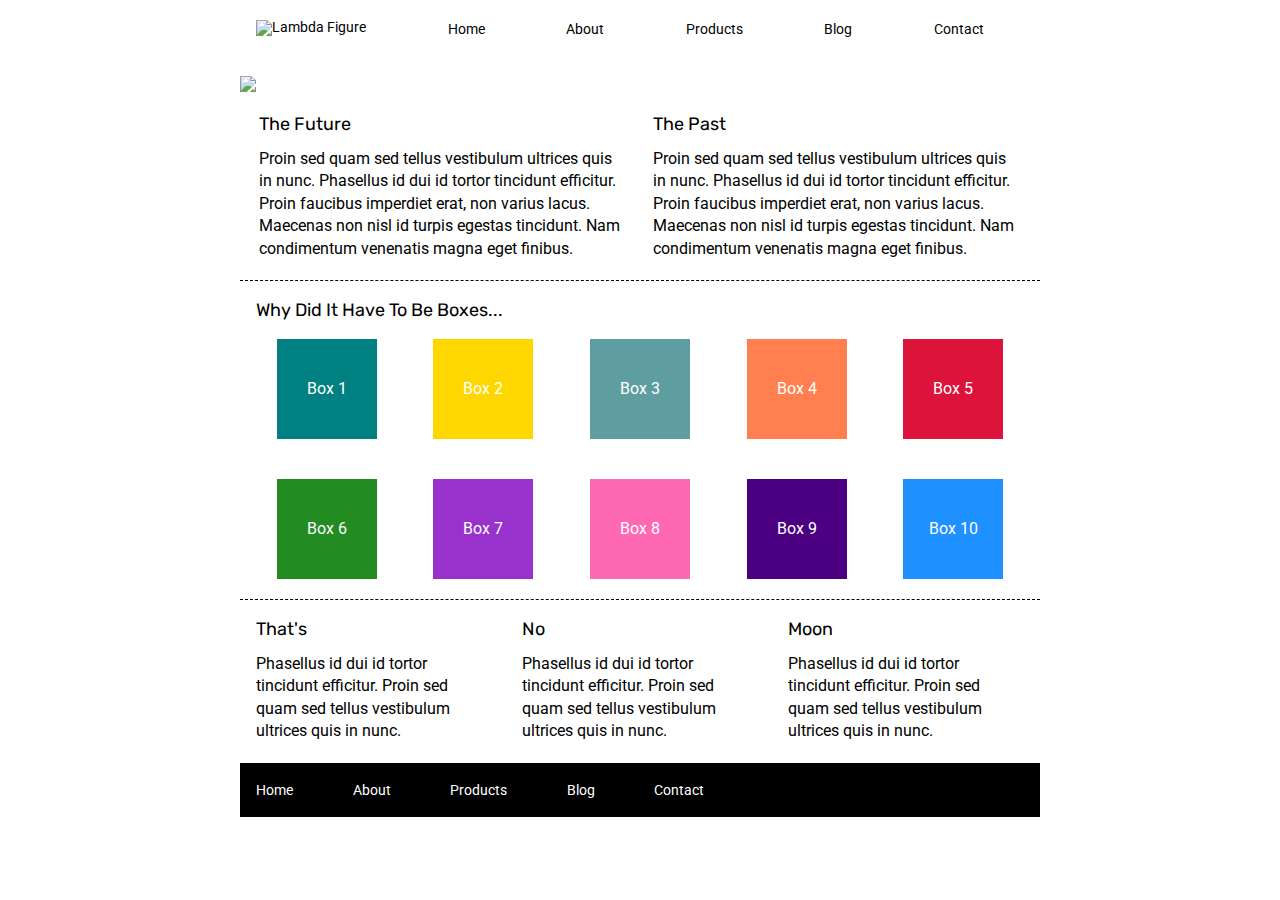
==== index.html @ 5ae1b39c "finished homepage" ====
<!doctype html>

<html lang="en">
<head>
  <meta charset="utf-8">

  <title>Sprint Challenge - Home</title>

  <link href="https://fonts.googleapis.com/css?family=Roboto|Rubik" rel="stylesheet">
  <link rel="stylesheet" href="css/index.css">

</head>

<body>
    <div class="container">

        <header>
            <nav>
                <img src="img/lambda-black.png" alt="Lambda Figure"> 
                <a href="#">Home</a>
                <a href="about.html">About</a>
                <a href="#">Products</a>
                <a href="#">Blog</a>
                <a href="#">Contact</a>
            </nav>
            <img class="jumbo" src="img/jumbo.jpg">
        </header>
        
        <section class="top-content">
            <div class="text-container">
                <h2>The Future</h2>
                <p>Proin sed quam sed tellus vestibulum ultrices quis in nunc. Phasellus id dui id tortor tincidunt efficitur. Proin faucibus imperdiet erat, non varius lacus. Maecenas non nisl id turpis egestas tincidunt. Nam condimentum venenatis magna eget finibus.</p>
            </div>
            <div class="text-container">
                <h2>The Past</h2>
                <p>Proin sed quam sed tellus vestibulum ultrices quis in nunc. Phasellus id dui id tortor tincidunt efficitur. Proin faucibus imperdiet erat, non varius lacus. Maecenas non nisl id turpis egestas tincidunt. Nam condimentum venenatis magna eget finibus.</p>
            </div>
        </section>
        
        <section class="middle-content">
        
            <h2>Why Did It Have To Be Boxes...</h2>
            
            <div class="boxes">
                <div class="box box1">Box 1</div>
                <div class="box box2">Box 2</div>
                <div class="box box3">Box 3</div>
                <div class="box box4">Box 4</div>
                <div class="box box5">Box 5</div>
                <div class="box box6">Box 6</div>
                <div class="box box7">Box 7</div>
                <div class="box box8">Box 8</div>
                <div class="box box9">Box 9</div>
                <div class="box box10">Box 10</div>
            </div>
        
        </section>

        <section class="bottom-content">

            <div class="text-container">
                <h2>That's</h2>
                <p>Phasellus id dui id tortor tincidunt efficitur. Proin sed quam sed tellus vestibulum ultrices quis in nunc.</p>
            </div>
            <div class="text-container">
                <h2>No</h2>
                <p>Phasellus id dui id tortor tincidunt efficitur. Proin sed quam sed tellus vestibulum ultrices quis in nunc.</p>
            </div>
            <div class="text-container">
                <h2>Moon</h2>
                <p>Phasellus id dui id tortor tincidunt efficitur. Proin sed quam sed tellus vestibulum ultrices quis in nunc.</p>
            </div>

        </section>
        
        <footer>
            <nav>
                <a href="#">Home</a>
                <a href="#">About</a>
                <a href="#">Products</a>
                <a href="#">Blog</a>
                <a href="#">Contact</a>
            </nav>
        </footer>
    </div><!-- container -->        
</body>
</html>
---- css/index.css ----
/* http://meyerweb.com/eric/tools/css/reset/ 
   v2.0 | 20110126
   License: none (public domain)
*/

html, body, div, span, applet, object, iframe,
h1, h2, h3, h4, h5, h6, p, blockquote, pre,
a, abbr, acronym, address, big, cite, code,
del, dfn, em, img, ins, kbd, q, s, samp,
small, strike, strong, sub, sup, tt, var,
b, u, i, center,
dl, dt, dd, ol, ul, li,
fieldset, form, label, legend,
table, caption, tbody, tfoot, thead, tr, th, td,
article, aside, canvas, details, embed, 
figure, figcaption, footer, header, hgroup, 
menu, nav, output, ruby, section, summary,
time, mark, audio, video {
	margin: 0;
	padding: 0;
	border: 0;
	font-size: 100%;
	font: inherit;
	vertical-align: baseline;
}
/* HTML5 display-role reset for older browsers */
article, aside, details, figcaption, figure, 
footer, header, hgroup, menu, nav, section {
	display: block;
}
body {
	line-height: 1;
}
ol, ul {
	list-style: none;
}
blockquote, q {
	quotes: none;
}
blockquote:before, blockquote:after,
q:before, q:after {
	content: '';
	content: none;
}
table {
	border-collapse: collapse;
	border-spacing: 0;
}

* {
    box-sizing: border-box;
}

html, body {
    height: 100%;
    font-family: 'Roboto', sans-serif;
}

h1, h2, h3, h4, h5 {
    font-size: 18px;
    margin-bottom: 15px;
    font-family: 'Rubik', sans-serif;
}

p {
    line-height: 1.4;
}

.container {
    width: 800px;
    margin: 0 auto;
}

header {
    width: 100%;
    
}

header nav {
    width: 95%;
    display: flex;
    justify-content: space-between;
    align-items: center;
    padding: 20px 2%;
    font-size: 14px;
    align-items: flex-end;
    justify-content: space-between;
}

header nav a {
    color: black;
    text-decoration: none
}

header .jumbo {
    margin-top: 20px;
    margin-bottom: 20px;
}

.top-content {
    display: flex;
    flex-wrap: wrap;
    justify-content: space-evenly;
    margin-bottom: 20px;
    border-bottom: 1px dashed black;
}

.top-content .text-container {
    width: 48%;
    padding: 0 1%;
    padding-bottom: 20px;  
}

.middle-content {
    margin-bottom: 20px;
    border-bottom: 1px dashed black;
}

.middle-content h2 {
    padding: 0 2%;
    margin-bottom: 0;
}

.middle-content .boxes {
    display: flex;
    flex-wrap: wrap;
    justify-content: space-evenly;
}

.middle-content .boxes .box {
    width: 12.5%;
    height: 100px;
    margin: 20px 2.5%;
    color: white;
    display: flex;
    align-items: center;
    justify-content: center;
}

.middle-content .boxes .box1 {
    background-color: teal;
}

.middle-content .boxes .box2 {
    background-color: gold;
}

.middle-content .boxes .box3 {
    background-color: cadetblue;
}

.middle-content .boxes .box4 {
    background-color: coral;
}

.middle-content .boxes .box5 {
    background-color: crimson;
}

.middle-content .boxes .box6 {
    background-color: forestgreen;
}

.middle-content .boxes .box7 {
    background-color: darkorchid;
}

.middle-content .boxes .box8 {
    background-color: hotpink;
}

.middle-content .boxes .box9 {
    background-color: indigo;
}

.middle-content .boxes .box10 {
    background-color: dodgerblue;
}

.bottom-content {
    display: flex;
    margin: 0 2% 20px;
    justify-content: space-around;
}

.bottom-content .text-container {
    padding-right: 4%;
}

.bottom-content .text-container:last-child {
    padding-right: 0;
}

footer {
    width: 100%;
    background: black;
}

footer nav {
    width: 60%;
    display: flex;
    justify-content: space-between;
    align-items: center;
    padding: 20px 2%;
    font-size: 14px;
}

footer nav a {
    color: white;
    text-decoration: none;
}
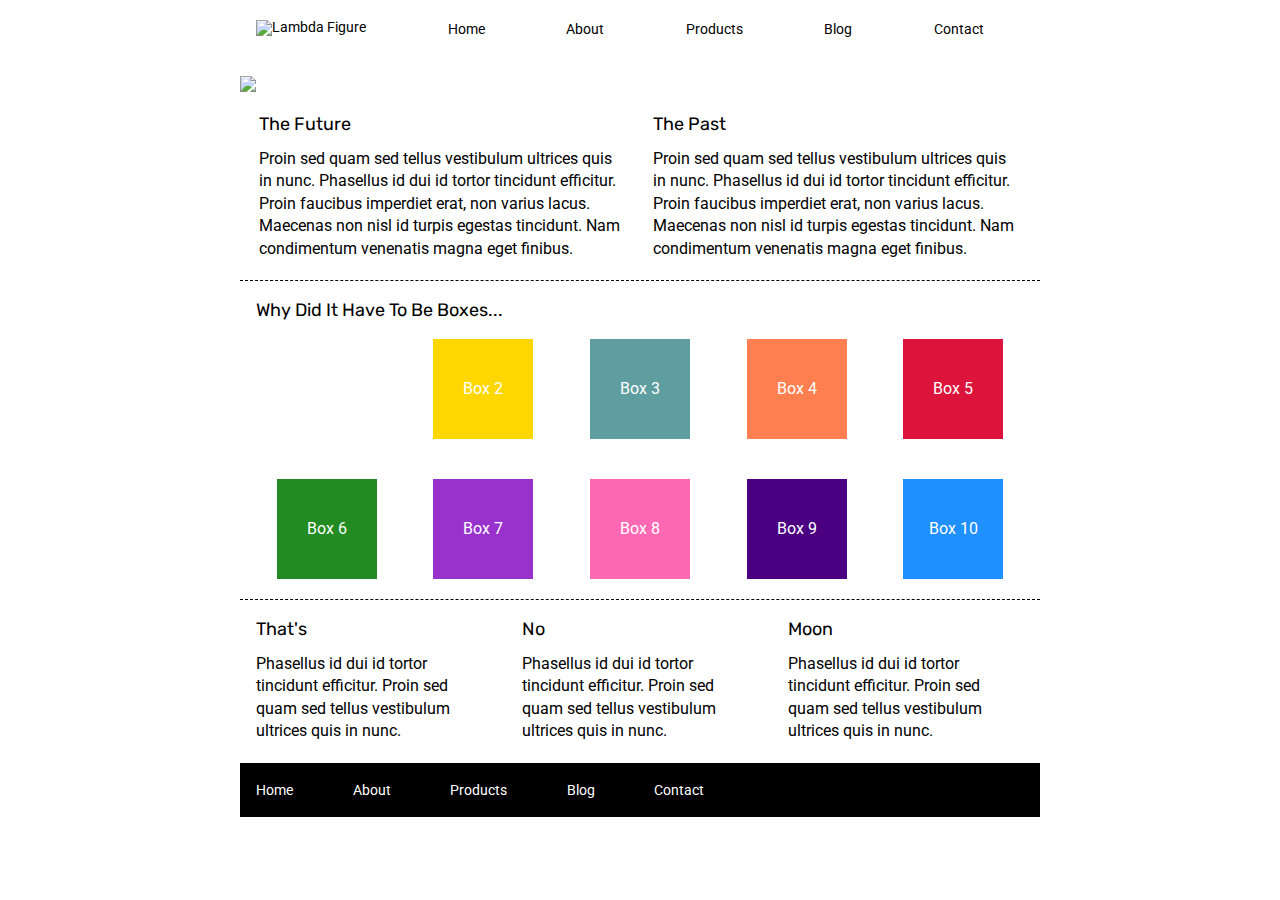
==== commit ff863d38: "now reviewing" ====
--- a/index.html
+++ b/index.html
@@ -42,7 +42,7 @@
             <h2>Why Did It Have To Be Boxes...</h2>
             
             <div class="boxes">
-                <div class="box box1">Box 1</div>
+                <div class="box box">Box 1</div>
                 <div class="box box2">Box 2</div>
                 <div class="box box3">Box 3</div>
                 <div class="box box4">Box 4</div>
--- a/css/index.css
+++ b/css/index.css
@@ -208,4 +208,116 @@
 footer nav a {
     color: white;
     text-decoration: none;
-}+}
+
+/* Start of About section 
+(repasting header css for organizational reasons) */
+
+header {
+    width: 100%;
+}
+
+header nav {
+    width: 95%;
+    display: flex;
+    justify-content: space-between;
+    align-items: center;
+    padding: 20px 2%;
+    font-size: 14px;
+    align-items: flex-end;
+    justify-content: space-between;
+}
+
+header nav a {
+    color: black;
+    text-decoration: none
+}
+
+header .jumbo {
+    margin-top: 20px;
+    margin-bottom: 20px;
+}
+
+body .container-about-page .about-head {
+    width:100%;
+    padding: 10px 15px 15px 20px;
+    border-bottom: dotted black 2px;
+    margin-bottom: 20px;
+}
+
+.main-content {
+    display: flex;
+    flex-direction: row;
+    flex-wrap: wrap;
+}
+
+button {
+    border-radius: 10px;
+    border: 1px double black;
+    width: 100px;
+    height: 32px;
+    margin-top: 10px;
+}
+
+.textbox {
+    width: 370px;
+    height: 0px auto;
+    padding-bottom: 15px;
+    border-bottom: dotted 2px black;
+    margin: 15px;
+}
+
+.imgs {
+    padding: 10px;
+    margin-top: 15px;
+}
+
+.imgbox1 {
+    margin-right: 15px;
+}
+
+.imgbox3 {
+    margin-right: 15px;
+}
+
+
+
+.textbox1 {
+    order: 3;
+}
+
+.textbox2 {
+    order: 4;
+}
+
+.textbox3 {
+    order: 7;
+}
+
+.textbox4 {
+    order: 8;
+}
+
+.imgbox1 {
+    order: 1;
+}
+
+.imgbox2 {
+    order: 2;
+}
+
+.imgbox3 {
+    order: 5;
+}
+
+.imgbox4 {
+    order: 6;
+}
+
+.letswork {
+    width:100%;
+    padding: 10px 15px 15px 20px;
+    margin-bottom: 20px; 
+    margin-top: 20px;
+}
+
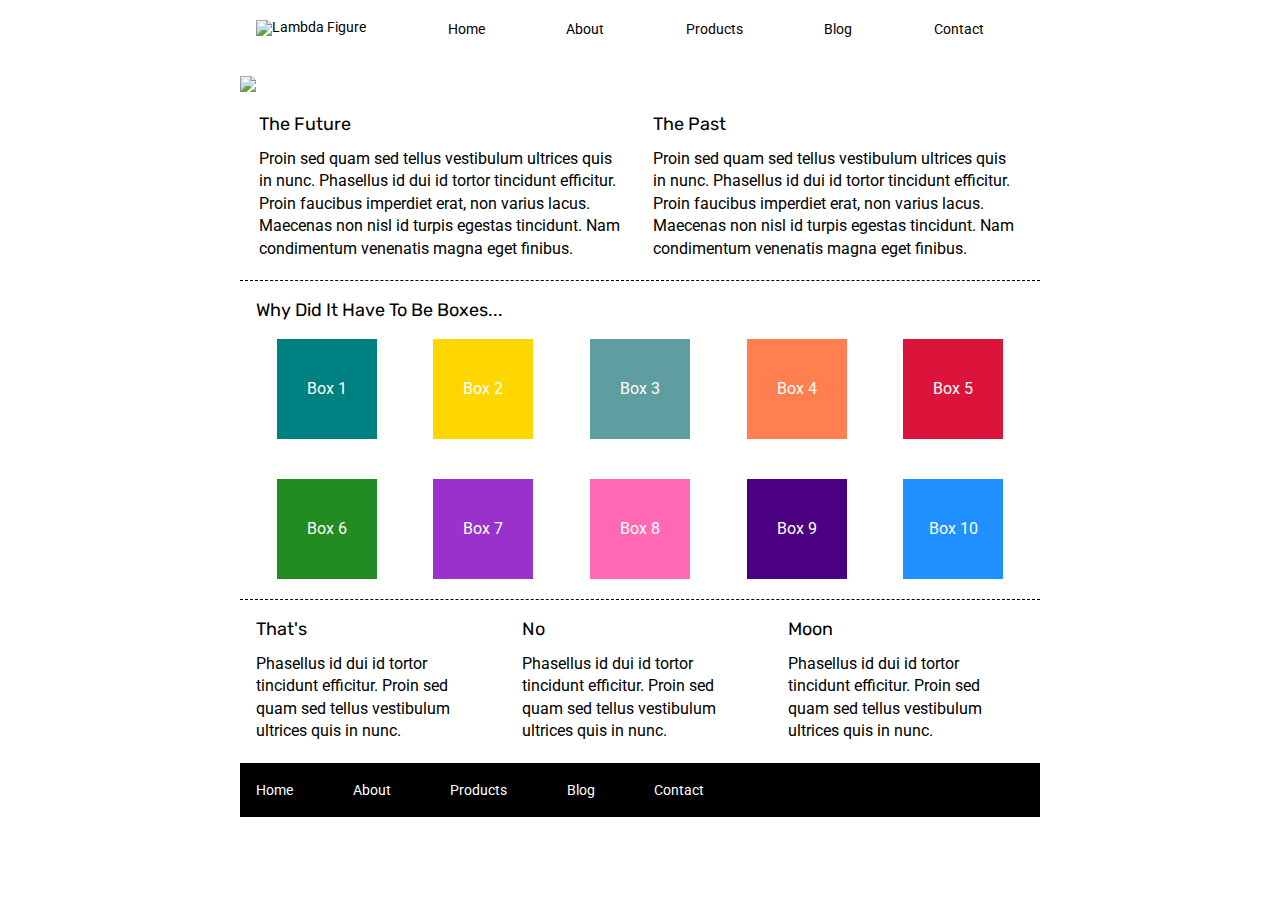
==== commit de42d432: "this is my final work" ====
--- a/index.html
+++ b/index.html
@@ -42,7 +42,7 @@
             <h2>Why Did It Have To Be Boxes...</h2>
             
             <div class="boxes">
-                <div class="box box">Box 1</div>
+                <div class="box box1">Box 1</div>
                 <div class="box box2">Box 2</div>
                 <div class="box box3">Box 3</div>
                 <div class="box box4">Box 4</div>
@@ -76,7 +76,7 @@
         <footer>
             <nav>
                 <a href="#">Home</a>
-                <a href="#">About</a>
+                <a href="about.html">About</a>
                 <a href="#">Products</a>
                 <a href="#">Blog</a>
                 <a href="#">Contact</a>
--- a/css/index.css
+++ b/css/index.css
@@ -89,10 +89,12 @@
 
 header nav a {
     color: black;
-    text-decoration: none
+    text-decoration: none;
 }
 
 header .jumbo {
+    width: 100%;
+    height: 0px auto;
     margin-top: 20px;
     margin-bottom: 20px;
 }
@@ -211,7 +213,7 @@
 }
 
 /* Start of About section 
-(repasting header css for organizational reasons) */
+(repasting header css for organizational reasons) 
 
 header {
     width: 100%;
@@ -237,6 +239,7 @@
     margin-top: 20px;
     margin-bottom: 20px;
 }
+*/
 
 body .container-about-page .about-head {
     width:100%;
